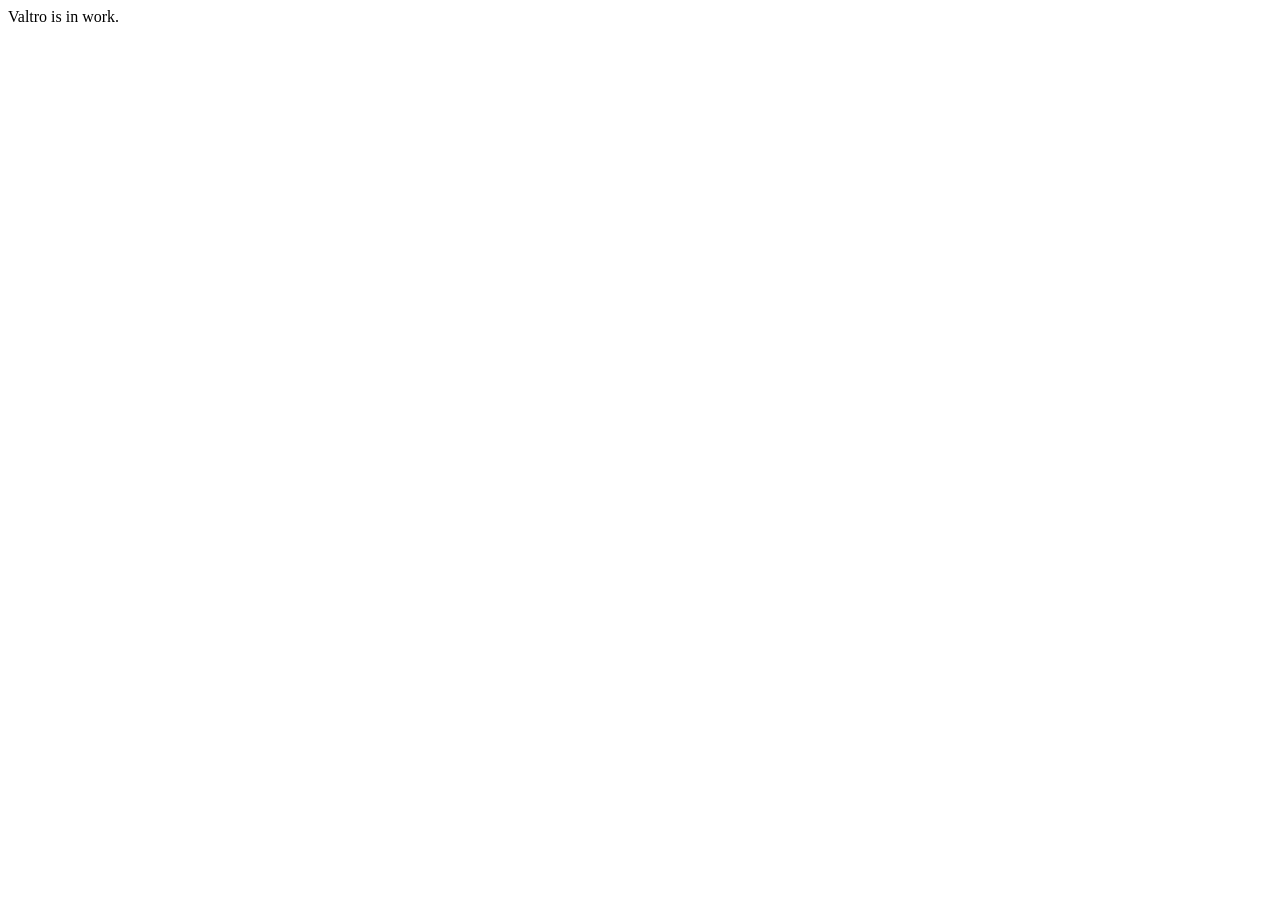
==== index.html @ ec5be0a4 "whoops didnt save my work" ====
<!doctype html>
<html lang="en">
  <head>
    <meta charset="UTF-8" />
    <meta name="viewport" content="width=device-width, initial-scale=1.0" />
    <title>Hello</title>
  </head>
  <body>
    Valtro is in work.
  </body>
</html>
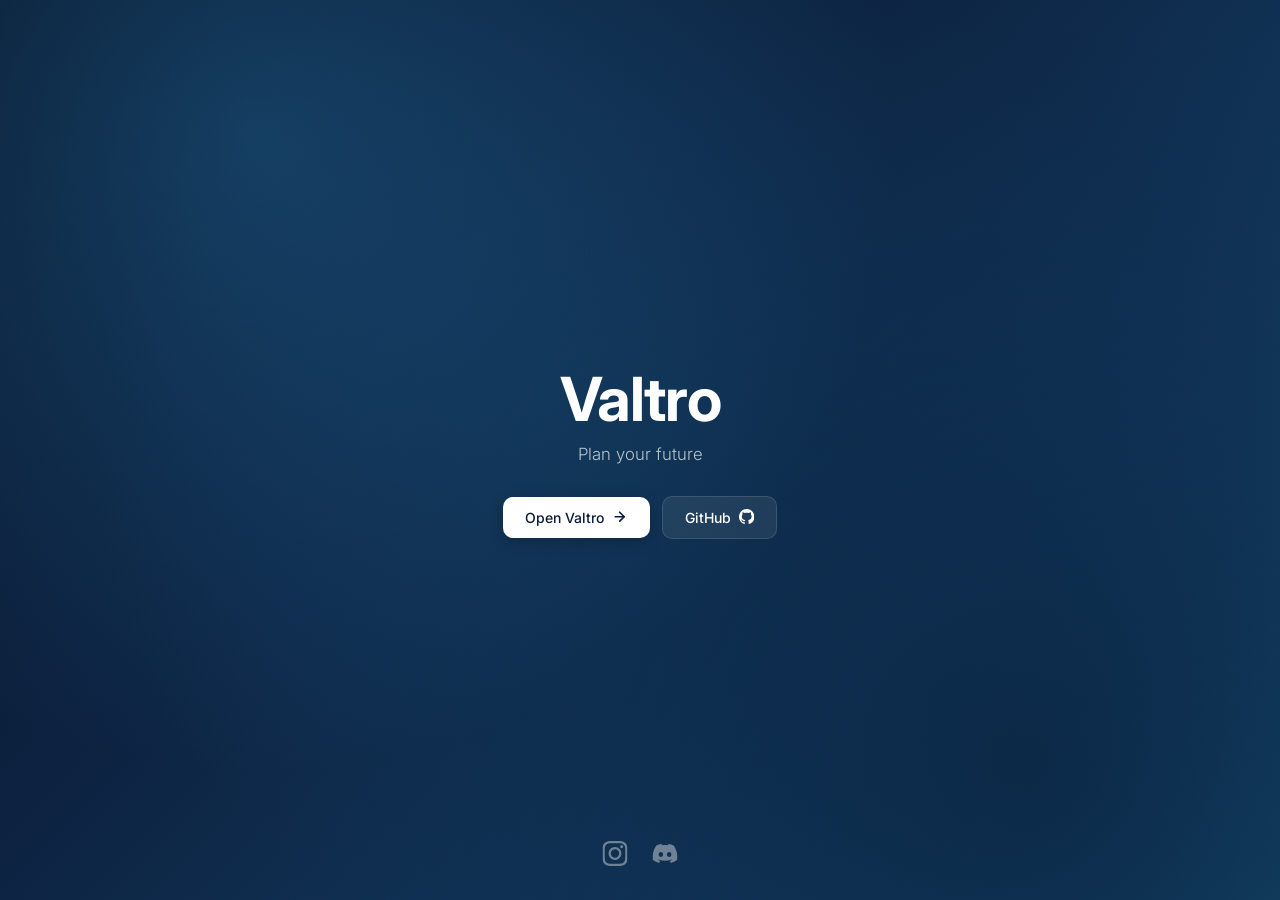
==== commit 1801b1d5: "Version 1 - First release" ====
--- a/index.html
+++ b/index.html
@@ -2,10 +2,222 @@
 <html lang="en">
   <head>
     <meta charset="UTF-8" />
-    <meta name="viewport" content="width=device-width, initial-scale=1.0" />
-    <title>Hello</title>
+    <meta
+      name="viewport"
+      content="width=device-width, initial-scale=1.0, maximum-scale=1.0, minimum-scale=1.0, user-scalable=no, viewport-fit=cover"
+    />
+    <title>Valtro - Plan your future</title>
+
+    <link
+      href="https://fonts.googleapis.com/css2?family=Inter:wght@300;400;500;600;700&display=swap"
+      rel="stylesheet"
+    />
+    <style>
+      :root {
+        --accent-darkblue: #071326;
+        --accent-lightblue: #165174;
+      }
+      html {
+        background-color: #071326;
+      }
+      body {
+        background:
+          radial-gradient(
+            circle at 20% 15%,
+            rgba(41, 128, 185, 0.35),
+            transparent 50%
+          ),
+          radial-gradient(
+            circle at 80% 85%,
+            rgba(10, 34, 64, 0.8),
+            transparent 60%
+          ),
+          radial-gradient(
+            circle at 50% 50%,
+            rgba(22, 81, 116, 0.25),
+            transparent 70%
+          ),
+          linear-gradient(
+            135deg,
+            var(--accent-darkblue),
+            #0d2342 40%,
+            #12385c 70%,
+            var(--accent-lightblue)
+          );
+        background-attachment: fixed;
+        margin: 0;
+        min-height: 100dvh;
+        color: #ffffff;
+        font-family: "Inter", sans-serif;
+        display: flex;
+        flex-direction: column;
+        justify-content: center;
+        align-items: center;
+        text-align: center;
+        overflow: hidden;
+      }
+      .container {
+        padding: 20px;
+      }
+      h1 {
+        margin: 0 0 8px;
+        font-weight: 700;
+        font-size: 3.8rem;
+        letter-spacing: -0.02em;
+      }
+      p {
+        margin: 0 0 32px;
+        font-size: 1.05rem;
+        color: rgba(255, 255, 255, 0.7);
+        font-weight: 300;
+      }
+      .button-group,
+      .social-media,
+      .btn,
+      .social-media a,
+      .social-media button {
+        display: inline-flex;
+        align-items: center;
+        justify-content: center;
+      }
+      .button-group {
+        gap: 12px;
+      }
+      .btn {
+        gap: 8px;
+        padding: 12px 22px;
+        border-radius: 10px;
+        font-size: 14px;
+        font-weight: 500;
+        text-decoration: none;
+        cursor: pointer;
+        transition: all 0.2s;
+      }
+      .btn svg {
+        width: 1.1em;
+        height: 1.1em;
+      }
+      .btn-primary {
+        background: #ffffff;
+        color: #0b1d3a;
+        box-shadow: 0 4px 15px rgba(0, 0, 0, 0.2);
+      }
+      .btn-primary:hover {
+        background: rgba(255, 255, 255, 0.92);
+        transform: translateY(-2px);
+        box-shadow: 0 6px 20px rgba(0, 0, 0, 0.3);
+      }
+      .btn-secondary {
+        background: rgba(255, 255, 255, 0.08);
+        backdrop-filter: blur(10px);
+        -webkit-backdrop-filter: blur(10px);
+        border: 1px solid rgba(255, 255, 255, 0.12);
+        color: #ffffff;
+      }
+      .btn-secondary:hover {
+        background: rgba(255, 255, 255, 0.15);
+        transform: translateY(-2px);
+      }
+      .btn:active {
+        transform: scale(0.97);
+      }
+
+      /* --- FOOTER --- */
+      .social-media {
+        gap: 25px;
+        position: fixed !important;
+        bottom: 34px;
+        left: 50%;
+        transform: translateX(-50%);
+        z-index: 9000;
+      }
+      .social-media a {
+        text-decoration: none;
+        transition: transform 0.2s;
+      }
+      .social-media svg {
+        width: 25px;
+        height: 25px;
+        fill: #ffffff;
+        opacity: 0.4;
+        transition: all 0.2s;
+        filter: url("data:image/svg+xml;utf8,<svg xmlns='http://w3.org'><filter id='thin'><feMorphology operator='erode' radius='0.5'/></filter></svg>#thin");
+      }
+      .social-media a:hover {
+        transform: translateY(-1px);
+      }
+      .social-media a:hover svg {
+        opacity: 0.8;
+      }
+    </style>
   </head>
+
   <body>
-    Valtro is in work.
+    <div class="container">
+      <h1>Valtro</h1>
+      <p>Plan your future</p>
+
+      <div class="button-group">
+        <!-- Open Valtro -->
+        <a href="app.html" class="btn btn-primary">
+          Open Valtro
+          <svg
+            xmlns="http://www.w3.org/2000/svg"
+            viewBox="0 0 24 24"
+            fill="none"
+            stroke="currentColor"
+            stroke-width="2.5"
+            stroke-linecap="round"
+            stroke-linejoin="round"
+          >
+            <line x1="5" y1="12" x2="19" y2="12"></line>
+            <polyline points="12 5 19 12 12 19"></polyline>
+          </svg>
+        </a>
+
+        <!-- GitHub -->
+        <a
+          href="https://github.com/costope/valtro"
+          target="_blank"
+          class="btn btn-secondary"
+        >
+          GitHub
+          <svg
+            xmlns="http://www.w3.org/2000/svg"
+            width="16"
+            height="16"
+            fill="currentColor"
+            class="bi bi-github"
+            viewBox="0 0 16 16"
+          >
+            <path
+              d="M8 0C3.58 0 0 3.58 0 8c0 3.54 2.29 6.53 5.47 7.59.4.07.55-.17.55-.38 0-.19-.01-.82-.01-1.49-2.01.37-2.53-.49-2.69-.94-.09-.23-.48-.94-.82-1.13-.28-.15-.68-.52-.01-.53.63-.01 1.08.58 1.23.82.72 1.21 1.87.87 2.33.66.07-.52.28-.87.51-1.07-1.78-.2-3.64-.89-3.64-3.95 0-.87.31-1.59.82-2.15-.08-.2-.36-1.02.08-2.12 0 0 .67-.21 2.2.82.64-.18 1.32-.27 2-.27s1.36.09 2 .27c1.53-1.04 2.2-.82 2.2-.82.44 1.1.16 1.92.08 2.12.51.56.82 1.27.82 2.15 0 3.07-1.87 3.75-3.65 3.95.29.25.54.73.54 1.48 0 1.07-.01 1.93-.01 2.2 0 .21.15.46.55.38A8.01 8.01 0 0 0 16 8c0-4.42-3.58-8-8-8"
+            />
+          </svg>
+        </a>
+      </div>
+    </div>
+
+    <!-- Social Media Icons -->
+    <div class="social-media">
+      <a href="https://instagram.com/costope21/">
+        <svg role="img" viewBox="0 0 24 24" xmlns="http://www.w3.org/2000/svg">
+          <!-- Insta-->
+          <path
+            d="M7.0301.084c-1.2768.0602-2.1487.264-2.911.5634-.7888.3075-1.4575.72-2.1228 1.3877-.6652.6677-1.075 1.3368-1.3802 2.127-.2954.7638-.4956 1.6365-.552 2.914-.0564 1.2775-.0689 1.6882-.0626 4.947.0062 3.2586.0206 3.6671.0825 4.9473.061 1.2765.264 2.1482.5635 2.9107.308.7889.72 1.4573 1.388 2.1228.6679.6655 1.3365 1.0743 2.1285 1.38.7632.295 1.6361.4961 2.9134.552 1.2773.056 1.6884.069 4.9462.0627 3.2578-.0062 3.668-.0207 4.9478-.0814 1.28-.0607 2.147-.2652 2.9098-.5633.7889-.3086 1.4578-.72 2.1228-1.3881.665-.6682 1.0745-1.3378 1.3795-2.1284.2957-.7632.4966-1.636.552-2.9124.056-1.2809.0692-1.6898.063-4.948-.0063-3.2583-.021-3.6668-.0817-4.9465-.0607-1.2797-.264-2.1487-.5633-2.9117-.3084-.7889-.72-1.4568-1.3876-2.1228C21.2982 1.33 20.628.9208 19.8378.6165 19.074.321 18.2017.1197 16.9244.0645 15.6471.0093 15.236-.005 11.977.0014 8.718.0076 8.31.0215 7.0301.0839m.1402 21.6932c-1.17-.0509-1.8053-.2453-2.2287-.408-.5606-.216-.96-.4771-1.3819-.895-.422-.4178-.6811-.8186-.9-1.378-.1644-.4234-.3624-1.058-.4171-2.228-.0595-1.2645-.072-1.6442-.079-4.848-.007-3.2037.0053-3.583.0607-4.848.05-1.169.2456-1.805.408-2.2282.216-.5613.4762-.96.895-1.3816.4188-.4217.8184-.6814 1.3783-.9003.423-.1651 1.0575-.3614 2.227-.4171 1.2655-.06 1.6447-.072 4.848-.079 3.2033-.007 3.5835.005 4.8495.0608 1.169.0508 1.8053.2445 2.228.408.5608.216.96.4754 1.3816.895.4217.4194.6816.8176.9005 1.3787.1653.4217.3617 1.056.4169 2.2263.0602 1.2655.0739 1.645.0796 4.848.0058 3.203-.0055 3.5834-.061 4.848-.051 1.17-.245 1.8055-.408 2.2294-.216.5604-.4763.96-.8954 1.3814-.419.4215-.8181.6811-1.3783.9-.4224.1649-1.0577.3617-2.2262.4174-1.2656.0595-1.6448.072-4.8493.079-3.2045.007-3.5825-.006-4.848-.0608M16.953 5.5864A1.44 1.44 0 1 0 18.39 4.144a1.44 1.44 0 0 0-1.437 1.4424M5.8385 12.012c.0067 3.4032 2.7706 6.1557 6.173 6.1493 3.4026-.0065 6.157-2.7701 6.1506-6.1733-.0065-3.4032-2.771-6.1565-6.174-6.1498-3.403.0067-6.156 2.771-6.1496 6.1738M8 12.0077a4 4 0 1 1 4.008 3.9921A3.9996 3.9996 0 0 1 8 12.0077"
+          />
+        </svg>
+      </a>
+
+      <!-- Discord -->
+      <a href="https://discord.com/users/1079849117452349440">
+        <svg role="img" viewBox="0 0 24 24" xmlns="http://www.w3.org/2000/svg">
+          <title>Discord</title>
+          <path
+            d="M20.317 4.3698a19.7913 19.7913 0 00-4.8851-1.5152.0741.0741 0 00-.0785.0371c-.211.3753-.4447.8648-.6083 1.2495-1.8447-.2762-3.68-.2762-5.4868 0-.1636-.3933-.4058-.8742-.6177-1.2495a.077.077 0 00-.0785-.037 19.7363 19.7363 0 00-4.8852 1.515.0699.0699 0 00-.0321.0277C.5334 9.0458-.319 13.5799.0992 18.0578a.0824.0824 0 00.0312.0561c2.0528 1.5076 4.0413 2.4228 5.9929 3.0294a.0777.0777 0 00.0842-.0276c.4616-.6304.8731-1.2952 1.226-1.9942a.076.076 0 00-.0416-.1057c-.6528-.2476-1.2743-.5495-1.8722-.8923a.077.077 0 01-.0076-.1277c.1258-.0943.2517-.1923.3718-.2914a.0743.0743 0 01.0776-.0105c3.9278 1.7933 8.18 1.7933 12.0614 0a.0739.0739 0 01.0785.0095c.1202.099.246.1981.3728.2924a.077.077 0 01-.0066.1276 12.2986 12.2986 0 01-1.873.8914.0766.0766 0 00-.0407.1067c.3604.698.7719 1.3628 1.225 1.9932a.076.076 0 00.0842.0286c1.961-.6067 3.9495-1.5219 6.0023-3.0294a.077.077 0 00.0313-.0552c.5004-5.177-.8382-9.6739-3.5485-13.6604a.061.061 0 00-.0312-.0286zM8.02 15.3312c-1.1825 0-2.1569-1.0857-2.1569-2.419 0-1.3332.9555-2.4189 2.157-2.4189 1.2108 0 2.1757 1.0952 2.1568 2.419 0 1.3332-.9555 2.4189-2.1569 2.4189zm7.9748 0c-1.1825 0-2.1569-1.0857-2.1569-2.419 0-1.3332.9554-2.4189 2.1569-2.4189 1.2108 0 2.1757 1.0952 2.1568 2.419 0 1.3332-.946 2.4189-2.1568 2.4189Z"
+          />
+        </svg>
+      </a>
+    </div>
   </body>
 </html>
